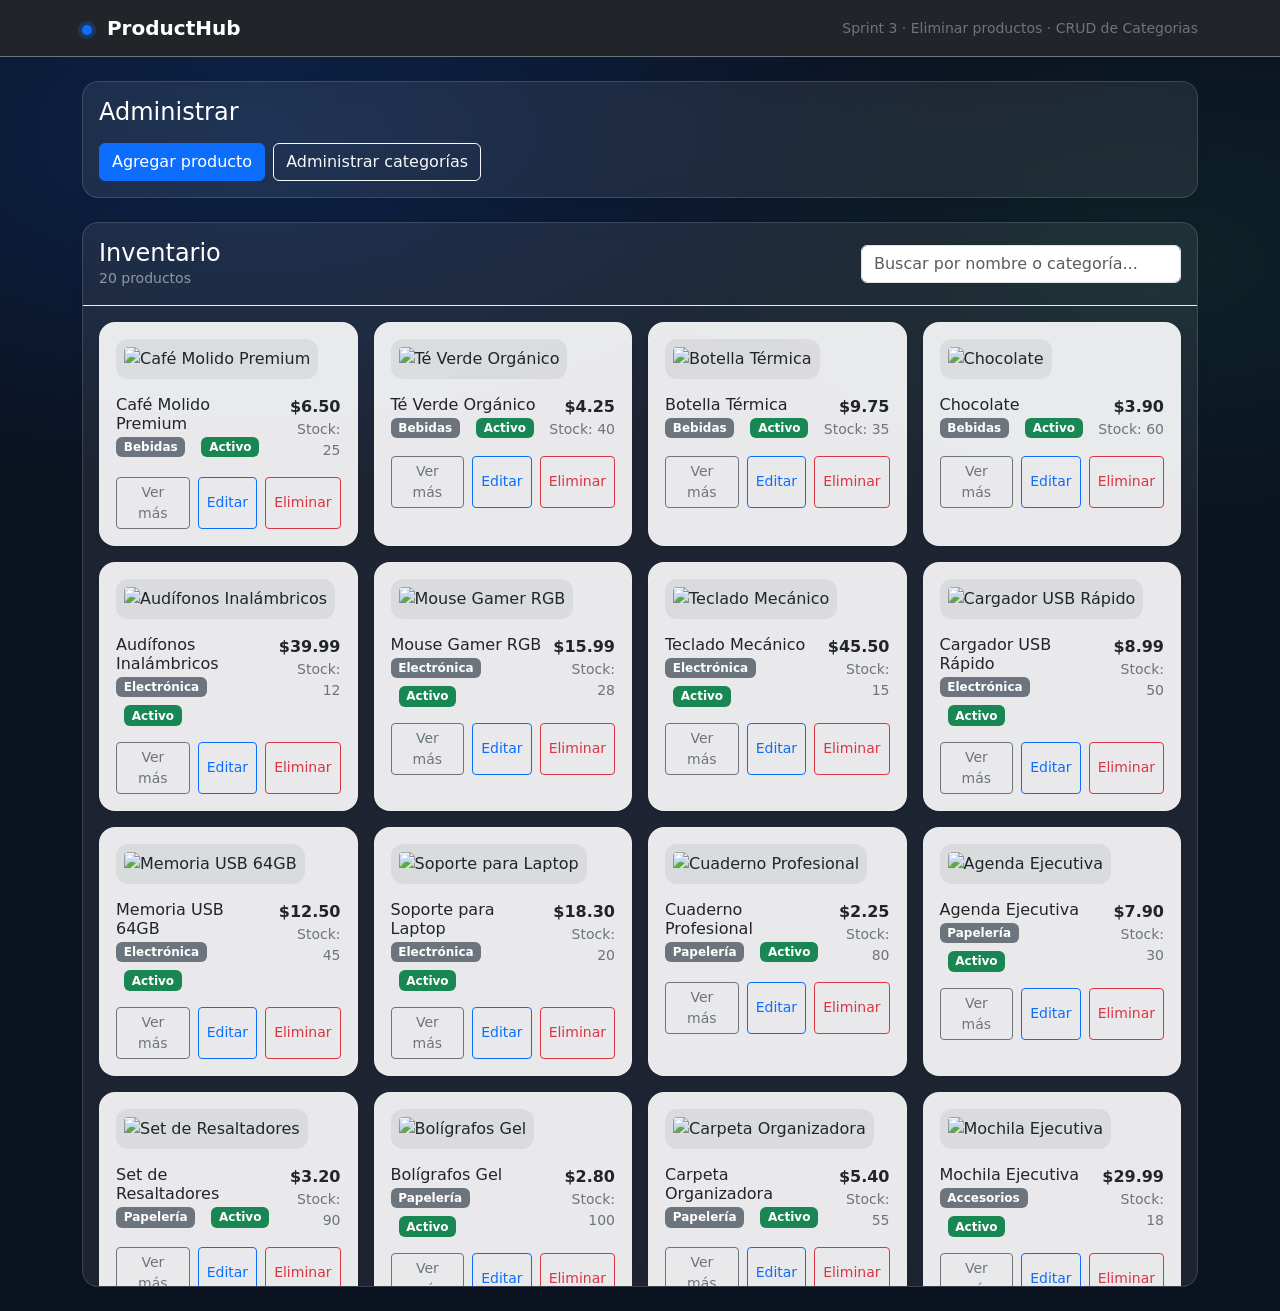
==== pages/index.html @ 60c0a5a4 "Sprint 3: Eliminar productos, mejoras en la gestión de categorías y actualizaciones de la interfaz d" ====
<!doctype html>
<html lang="es">

<head>
  <meta charset="utf-8" />
  <meta name="viewport" content="width=device-width, initial-scale=1" />
  <title>ProductHub | Gestión de Productos</title>

  <link href="https://cdn.jsdelivr.net/npm/bootstrap@5.3.3/dist/css/bootstrap.min.css" rel="stylesheet">
  <link rel="stylesheet" href="../css/style.css" />
</head>

<body>
  <nav class="navbar navbar-expand-lg navbar-dark bg-dark border-bottom border-secondary">
    <div class="container">
      <a class="navbar-brand fw-bold" href="#">
        <span class="brand-dot"></span> ProductHub
      </a>

      <div class="ms-auto d-flex gap-2">
        <span class="navbar-text text-secondary small ms-3 d-none d-lg-inline">
          Sprint 3 · Eliminar productos · CRUD de Categorias
        </span>
      </div>
    </div>
  </nav>

  <main class="container my-4">
    <!-- SECCIÓN ADMINISTRAR -->
    <section id="administrar" class="mb-4">
      <div class="card shadow-sm panel-dark">
        <div class="card-body">
          <h4 class="mb-3 text-white">Administrar</h4>
          <div class="d-flex flex-wrap gap-2">
            <button class="btn btn-primary" type="button" data-bs-toggle="modal" data-bs-target="#createProductModal">
              Agregar producto
            </button>

            <button class="btn btn-outline-light" type="button" data-bs-toggle="modal"
              data-bs-target="#manageCategoriesModal">
              Administrar categorías
            </button>
          </div>
        </div>
      </div>
    </section>

    <!-- SECCIÓN INVENTARIO -->
    <section id="inventario">
      <div class="card shadow-sm panel-dark inventory-panel">
        <div
          class="p-3 border-bottom border-light-subtle d-flex align-items-center justify-content-between gap-2 flex-wrap">
          <div>
            <h4 class="mb-0 text-white">Inventario</h4>
            <div id="countLabel" class="text-secondary small text-white-50">0 productos</div>
          </div>

          <input id="searchInput" class="form-control" style="max-width: 320px;"
            placeholder="Buscar por nombre o categoría..." />
        </div>

        <div class="p-3 inventory-scroll">
          <div id="emptyState" class="card shadow-sm card-soft d-none">
            <div class="card-body py-5 text-center">
              <div class="display-6">📦</div>
              <h5 class="mt-2 mb-1">No hay productos todavía</h5>
              <p class="text-secondary mb-0">Agrega tu primer producto para verlo aquí.</p>
            </div>
          </div>

          <div id="productGrid" class="row g-3"></div>
        </div>
      </div>
    </section>
  </main>

  <!-- Toast -->
  <div class="toast-container position-fixed bottom-0 end-0 p-3">
    <div id="liveToast" class="toast" role="alert" aria-live="assertive" aria-atomic="true">
      <div class="toast-header">
        <strong class="me-auto">ProductHub</strong>
        <small class="text-secondary">ahora</small>
        <button type="button" class="btn-close" data-bs-dismiss="toast" aria-label="Cerrar"></button>
      </div>
      <div id="toastBody" class="toast-body">Mensaje</div>
    </div>
  </div>

  <!-- Modal: Nuevo producto -->
  <div class="modal fade" id="createProductModal" tabindex="-1" aria-hidden="true">
    <div class="modal-dialog modal-dialog-centered modal-lg">
      <div class="modal-content">
        <div class="modal-header">
          <h5 class="modal-title">Nuevo producto</h5>
          <button type="button" class="btn-close" data-bs-dismiss="modal"></button>
        </div>

        <div class="modal-body">
          <form id="productForm">
            <div class="row g-2">
              <div class="col-12 col-md-6">
                <div class="mb-2">
                  <label class="form-label">Nombre</label>
                  <input id="name" class="form-control" placeholder="Ej: Mouse gamer" />
                  <div id="nameHelp" class="invalid-feedback"></div>
                </div>
              </div>

              <div class="col-12 col-md-6">
                <div class="mb-2">
                  <label class="form-label">Estado</label>
                  <select id="status" class="form-select">
                    <option value="active" selected>Activo</option>
                    <option value="inactive">Inactivo</option>
                  </select>
                  <div id="statusHelp" class="invalid-feedback"></div>
                </div>
              </div>
            </div>

            <div class="mb-2">
              <label class="form-label">Descripción</label>
              <textarea id="description" class="form-control" rows="3" maxlength="250"
                placeholder="Agrega detalles del producto (opcional)"></textarea>
              <div id="descriptionHelp" class="invalid-feedback"></div>
            </div>

            <div class="mb-2">
              <label class="form-label">Categoría</label>
              <div class="d-flex gap-2">
                <select id="category" class="form-select"></select>
                <button id="addCategoryBtn" type="button" class="btn btn-outline-primary"
                  title="Agregar categoría">+</button>
              </div>
              <div id="categoryHelp" class="invalid-feedback"></div>
            </div>

            <div class="row g-2">
              <div class="col-6">
                <div class="mb-2">
                  <label class="form-label">Precio ($)</label>
                  <input id="price" type="number" step="0.01" min="0" class="form-control" placeholder="Ej: 19.99" />
                  <div id="priceHelp" class="invalid-feedback"></div>
                </div>
              </div>
              <div class="col-6">
                <div class="mb-2">
                  <label class="form-label">Stock</label>
                  <input id="stock" type="number" step="1" min="0" class="form-control" placeholder="Ej: 10" />
                  <div id="stockHelp" class="invalid-feedback"></div>
                </div>
              </div>
            </div>

            <div class="mb-3">
              <label class="form-label">Imagen (URL opcional)</label>
              <div class="row g-2 align-items-start">
                <div class="col-12 col-md-8">
                  <input id="imageUrl" class="form-control" placeholder="https://..." />
                  <div id="imageUrlHelp" class="invalid-feedback"></div>
                </div>

                <div class="col-12 col-md-4">
                  <div class="border rounded p-2 bg-light">
                    <img id="imagePreview" class="d-none rounded" alt="Preview"
                      style="width: 100%; height: 92px; object-fit: contain; background:#f8f9fa;" />
                    <div id="imagePreviewEmpty" class="text-secondary small text-center py-4">
                      Preview
                    </div>
                  </div>
                </div>
              </div>
            </div>

            <button class="btn btn-primary w-100" type="submit">Agregar producto</button>
          </form>
        </div>
      </div>
    </div>
  </div>

  <!-- Modal: Editar producto -->
  <div class="modal fade" id="editProductModal" tabindex="-1" aria-hidden="true">
    <div class="modal-dialog modal-dialog-centered modal-lg">
      <div class="modal-content">
        <div class="modal-header">
          <h5 class="modal-title">Editar producto</h5>
          <button type="button" class="btn-close" data-bs-dismiss="modal"></button>
        </div>

        <div class="modal-body">
          <form id="editProductForm">
            <input type="hidden" id="editId" />

            <div class="row g-2">
              <div class="col-12 col-md-6">
                <div class="mb-2">
                  <label class="form-label">Nombre</label>
                  <input id="editName" class="form-control" />
                  <div id="editNameHelp" class="invalid-feedback"></div>
                </div>
              </div>

              <div class="col-12 col-md-6">
                <div class="mb-2">
                  <label class="form-label">Estado</label>
                  <select id="editStatus" class="form-select">
                    <option value="active">Activo</option>
                    <option value="inactive">Inactivo</option>
                  </select>
                  <div id="editStatusHelp" class="invalid-feedback"></div>
                </div>
              </div>
            </div>

            <div class="mb-2">
              <label class="form-label">Descripción</label>
              <textarea id="editDescription" class="form-control" rows="3" maxlength="250"></textarea>
              <div id="editDescriptionHelp" class="invalid-feedback"></div>
            </div>

            <div class="mb-2">
              <label class="form-label">Categoría</label>
              <select id="editCategory" class="form-select"></select>
              <div id="editCategoryHelp" class="invalid-feedback"></div>
            </div>

            <div class="row g-2">
              <div class="col-6">
                <div class="mb-2">
                  <label class="form-label">Precio ($)</label>
                  <input id="editPrice" type="number" step="0.01" min="0" class="form-control" />
                  <div id="editPriceHelp" class="invalid-feedback"></div>
                </div>
              </div>
              <div class="col-6">
                <div class="mb-2">
                  <label class="form-label">Stock</label>
                  <input id="editStock" type="number" step="1" min="0" class="form-control" />
                  <div id="editStockHelp" class="invalid-feedback"></div>
                </div>
              </div>
            </div>

            <div class="mb-2">
              <label class="form-label">Imagen (URL opcional)</label>
              <div class="row g-2 align-items-start">
                <div class="col-12 col-md-8">
                  <input id="editImageUrl" class="form-control" placeholder="https://..." />
                  <div id="editImageUrlHelp" class="invalid-feedback"></div>
                </div>

                <div class="col-12 col-md-4">
                  <div class="border rounded p-2 bg-light">
                    <img id="editImagePreview" class="d-none rounded" alt="Preview"
                      style="width: 100%; height: 92px; object-fit: contain; background:#f8f9fa;" />
                    <div id="editImagePreviewEmpty" class="text-secondary small text-center py-4">
                      Preview
                    </div>
                  </div>
                </div>
              </div>
            </div>

            <div class="d-flex gap-2 mt-3">
              <button type="submit" class="btn btn-primary flex-fill">Guardar cambios</button>
              <button type="button" id="deleteProductBtn" class="btn btn-outline-danger">Eliminar</button>
            </div>
          </form>
        </div>
      </div>
    </div>
  </div>

  <!-- Modal: Crear categoría -->
  <div class="modal fade" id="createCategoryModal" tabindex="-1" aria-hidden="true">
    <div class="modal-dialog modal-dialog-centered">
      <div class="modal-content">
        <div class="modal-header">
          <h5 class="modal-title">Nueva categoría</h5>
          <button type="button" class="btn-close" data-bs-dismiss="modal"></button>
        </div>
        <div class="modal-body">
          <form id="createCategoryForm">
            <div class="mb-2">
              <label class="form-label">Nombre</label>
              <input id="newCategoryName" class="form-control" placeholder="Ej: Accesorios" />
              <div id="newCategoryHelp" class="invalid-feedback"></div>
            </div>
            <button type="submit" class="btn btn-primary w-100">Crear</button>
          </form>
        </div>
      </div>
    </div>
  </div>

  <!-- Modal: Administrar categorías -->
  <div class="modal fade" id="manageCategoriesModal" tabindex="-1" aria-hidden="true">
    <div class="modal-dialog modal-dialog-centered modal-lg">
      <div class="modal-content">
        <div class="modal-header">
          <h5 class="modal-title">Administrar categorías</h5>
          <button type="button" class="btn-close" data-bs-dismiss="modal"></button>
        </div>

        <div class="modal-body">
          <form id="manageCategoryForm" class="mb-3">
            <div class="row g-2">
              <div class="col-12 col-md-9">
                <input id="manageCategoryName" class="form-control" placeholder="Nueva categoría o editar categoría" />
              </div>
              <div class="col-12 col-md-3 d-grid">
                <button id="saveCategoryBtn" type="submit" class="btn btn-primary">Guardar</button>
              </div>
            </div>
            <input type="hidden" id="editingCategoryIndex" />
          </form>

          <div class="table-responsive">
            <table class="table table-striped table-hover align-middle">
              <thead>
                <tr>
                  <th>#</th>
                  <th>Categoría</th>
                  <th class="text-end">Acciones</th>
                </tr>
              </thead>
              <tbody id="categoriesTableBody"></tbody>
            </table>
          </div>
        </div>
      </div>
    </div>
  </div>

  <!-- Modal: Ver más -->
  <div class="modal fade" id="productDetailModal" tabindex="-1" aria-hidden="true">
    <div class="modal-dialog modal-dialog-centered modal-lg">
      <div class="modal-content">
        <div class="modal-header">
          <h5 class="modal-title" id="detailTitle">Detalle del producto</h5>
          <button type="button" class="btn-close" data-bs-dismiss="modal"></button>
        </div>

        <div class="modal-body">
          <div class="row g-3">
            <div class="col-12 col-md-5">
              <img id="detailImg" class="w-100 rounded"
                style="object-fit: contain; aspect-ratio: 4/3; background:#f8f9fa;" alt="Producto" />
            </div>
            <div class="col-12 col-md-7">
              <div class="d-flex gap-2 flex-wrap mb-2">
                <span id="detailCategory" class="badge text-bg-secondary"></span>
                <span id="detailStatus" class="badge"></span>
              </div>

              <p id="detailDesc" class="text-secondary mb-3"></p>

              <ul class="list-group">
                <li class="list-group-item d-flex justify-content-between"><span>Precio</span><strong
                    id="detailPrice"></strong></li>
                <li class="list-group-item d-flex justify-content-between"><span>Stock</span><strong
                    id="detailStock"></strong></li>
                <li class="list-group-item d-flex justify-content-between"><span>ID</span><code id="detailId"></code>
                </li>
                <li class="list-group-item d-flex justify-content-between"><span>Creado</span><span
                    id="detailCreated"></span></li>
              </ul>
            </div>
          </div>
        </div>

        <div class="modal-footer">
          <button class="btn btn-outline-secondary" data-bs-dismiss="modal">Cerrar</button>
        </div>
      </div>
    </div>
  </div>

  <script src="https://cdn.jsdelivr.net/npm/sweetalert2@11"></script>
  <script src="https://cdn.jsdelivr.net/npm/bootstrap@5.3.3/dist/js/bootstrap.bundle.min.js"></script>

  <script src="../js/products.data.js"></script>
  <script src="../js/categories.data.js"></script>
  <script src="../js/categories.ui.js"></script>
  <script src="../js/products.validation.js"></script>
  <script src="../js/products.render.js"></script>
  <script src="../js/products.add.js"></script>
  <script src="../js/products.edit.js"></script>
  <script src="../js/products.details.js"></script>
  <script src="../js/main.js"></script>
</body>

</html>
---- css/style.css ----
:root{
  --soft: rgba(255,255,255,.7);
  --card: rgba(255,255,255,.9);
}

body{
  background:
    radial-gradient(1200px 600px at 20% 10%, rgba(13,110,253,.18), transparent 60%),
    radial-gradient(900px 500px at 90% 20%, rgba(25,135,84,.14), transparent 55%),
    #0b1220;
  color: #e8eefc;
}

.navbar{
  backdrop-filter: blur(10px);
}

.card-soft{
  background: var(--card);
  border: 1px solid rgba(255,255,255,.15);
  border-radius: 16px;
}

.brand-dot{
  display:inline-block;
  width:10px;height:10px;
  border-radius:999px;
  background: #0d6efd;
  margin-right:8px;
  box-shadow: 0 0 0 4px rgba(13,110,253,.25);
}

.product-img{
  width: 100%;
  height: 160px;
  object-fit: contain;      
  border-radius: 12px;
  background: rgba(0,0,0,.06);
  padding: 8px;            
}
.app-shell { min-height: calc(100vh - 140px); } 
.sticky-panel { position: sticky; top: 88px; } /* navbar height aprox */
.list-panel { height: calc(100vh - 140px); overflow: hidden; }
.list-scroll { height: calc(100% - 72px); overflow: auto; }

.panel-dark{
  background: rgba(255,255,255,.08);
  border: 1px solid rgba(255,255,255,.14);
  border-radius: 16px;
  backdrop-filter: blur(10px);
}

.modal-content{
  color: #0b1220;
}

.modal-content .text-secondary{
  color: #4b5563 !important;
}

.modal.fade .modal-dialog {
  transform: scale(0.95);
  transition: transform 0.2s ease;
}

.modal.show .modal-dialog {
  transform: scale(1);
}

.inventory-panel {
  overflow: hidden;
}

.inventory-scroll {
  max-height: 980px;
  overflow-y: auto;
  overflow-x: hidden;
  padding-right: 4px;
}

.inventory-scroll::-webkit-scrollbar {
  width: 10px;
}

.inventory-scroll::-webkit-scrollbar-track {
  background: rgba(255, 255, 255, 0.06);
  border-radius: 999px;
}

.inventory-scroll::-webkit-scrollbar-thumb {
  background: rgba(255, 255, 255, 0.22);
  border-radius: 999px;
}

.inventory-scroll::-webkit-scrollbar-thumb:hover {
  background: rgba(255, 255, 255, 0.32);
}
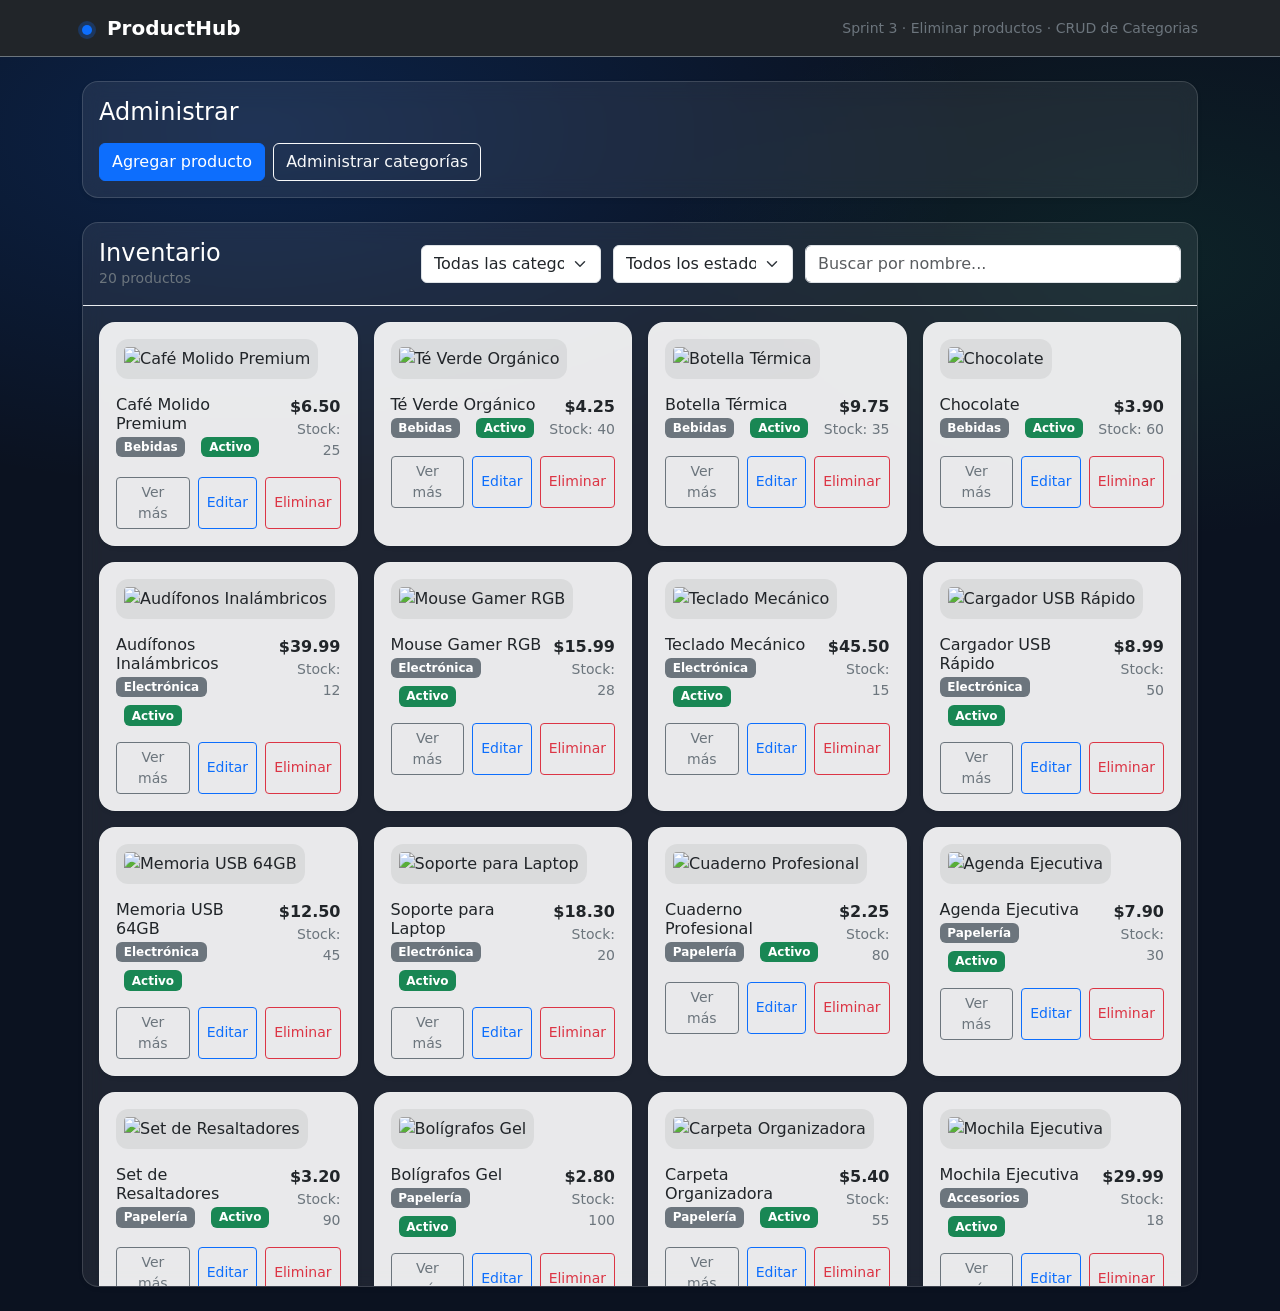
==== commit cebc102e: "feat: se creó un layout con scroll independiente y el botón editar" ====
--- a/pages/index.html
+++ b/pages/index.html
@@ -49,16 +49,29 @@
     <section id="inventario">
       <div class="card shadow-sm panel-dark inventory-panel">
         <div
-          class="p-3 border-bottom border-light-subtle d-flex align-items-center justify-content-between gap-2 flex-wrap">
+          class="p-3 border-bottom border-light-subtle d-flex align-items-center justify-content-between gap-3 flex-wrap">
           <div>
             <h4 class="mb-0 text-white">Inventario</h4>
-            <div id="countLabel" class="text-secondary small text-white-50">0 productos</div>
-          </div>
-
-          <input id="searchInput" class="form-control" style="max-width: 320px;"
-            placeholder="Buscar por nombre o categoría..." />
-        </div>
-
+            <div id="countLabel" class="text-secondary small">0 productos</div>
+          </div>
+
+
+          <div class="filters-row">
+            <select id="filterCategory" class="form-select filter-control">
+              <option value="">Todas las categorías</option>
+            </select>
+
+
+            <select id="filterStatus" class="form-select filter-control">
+              <option value="">Todos los estados</option>
+              <option value="active">Activo</option>
+              <option value="inactive">Inactivo</option>
+            </select>
+
+
+            <input id="searchInput" class="form-control filter-search" placeholder="Buscar por nombre..." />
+          </div>
+        </div>
         <div class="p-3 inventory-scroll">
           <div id="emptyState" class="card shadow-sm card-soft d-none">
             <div class="card-body py-5 text-center">
@@ -67,6 +80,7 @@
               <p class="text-secondary mb-0">Agrega tu primer producto para verlo aquí.</p>
             </div>
           </div>
+
 
           <div id="productGrid" class="row g-3"></div>
         </div>
--- a/css/style.css
+++ b/css/style.css
@@ -94,4 +94,41 @@
 
 .inventory-scroll::-webkit-scrollbar-thumb:hover {
   background: rgba(255, 255, 255, 0.32);
+}
+.filters-row {
+  display: flex;
+  align-items: center;
+  justify-content: flex-end;
+  gap: 0.75rem;
+  flex-wrap: nowrap;
+  width: 100%;
+  max-width: 760px;
+}
+
+
+.filter-control {
+  width: 180px;
+  flex: 0 0 180px;
+}
+
+
+.filter-search {
+  min-width: 220px;
+  flex: 1 1 auto;
+}
+
+
+@media (max-width: 992px) {
+  .filters-row {
+    flex-wrap: wrap;
+    max-width: 100%;
+    justify-content: flex-start;
+  }
+
+
+  .filter-control,
+  .filter-search {
+    width: 100%;
+    flex: 1 1 100%;
+  }
 }
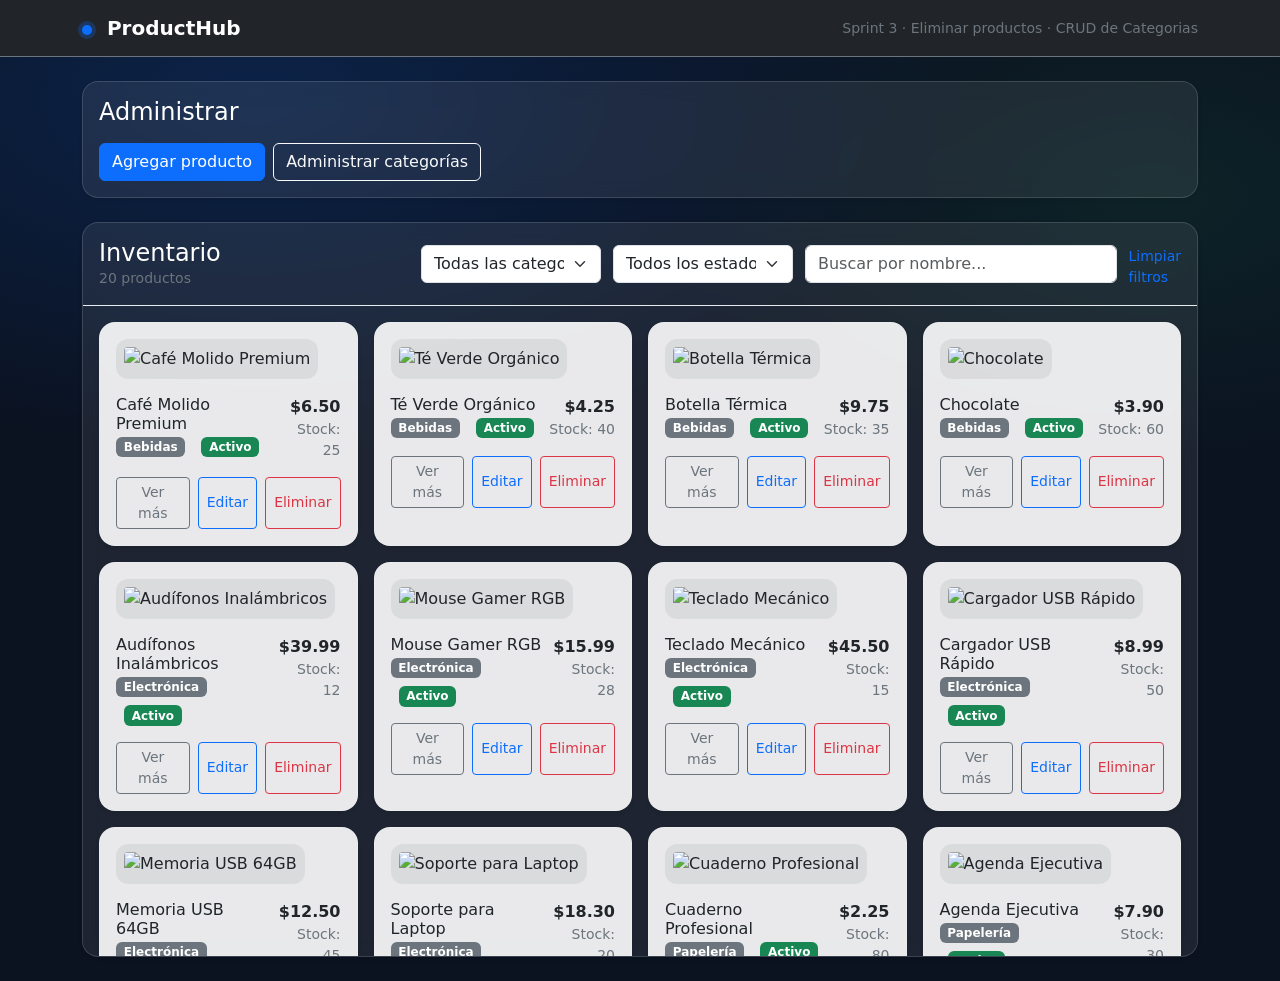
==== commit 75fb3b0a: "feat: se añadió el filtro combinado de productos" ====
--- a/pages/index.html
+++ b/pages/index.html
@@ -55,12 +55,10 @@
             <div id="countLabel" class="text-secondary small">0 productos</div>
           </div>
 
-
           <div class="filters-row">
             <select id="filterCategory" class="form-select filter-control">
               <option value="">Todas las categorías</option>
             </select>
-
 
             <select id="filterStatus" class="form-select filter-control">
               <option value="">Todos los estados</option>
@@ -68,8 +66,11 @@
               <option value="inactive">Inactivo</option>
             </select>
 
-
             <input id="searchInput" class="form-control filter-search" placeholder="Buscar por nombre..." />
+            <small id="clearFiltersBtn" class="text-primary"
+              style="cursor: pointer; display: inline-block; margin-top: 6px;">
+              Limpiar filtros
+            </small>
           </div>
         </div>
         <div class="p-3 inventory-scroll">
@@ -80,7 +81,6 @@
               <p class="text-secondary mb-0">Agrega tu primer producto para verlo aquí.</p>
             </div>
           </div>
-
 
           <div id="productGrid" class="row g-3"></div>
         </div>
--- a/css/style.css
+++ b/css/style.css
@@ -72,7 +72,7 @@
 }
 
 .inventory-scroll {
-  max-height: 980px;
+  max-height: 650px;
   overflow-y: auto;
   overflow-x: hidden;
   padding-right: 4px;
@@ -105,18 +105,15 @@
   max-width: 760px;
 }
 
-
 .filter-control {
   width: 180px;
   flex: 0 0 180px;
 }
 
-
 .filter-search {
   min-width: 220px;
   flex: 1 1 auto;
 }
-
 
 @media (max-width: 992px) {
   .filters-row {
@@ -125,10 +122,20 @@
     justify-content: flex-start;
   }
 
-
   .filter-control,
   .filter-search {
     width: 100%;
     flex: 1 1 100%;
   }
+
+  #clearFiltersBtn {
+cursor: pointer;
+color: #0d6efd;
+text-decoration: underline;
+font-size: 0.9rem;
+}
+
+#clearFiltersBtn:hover {
+opacity: 0.8;
+}
 }
